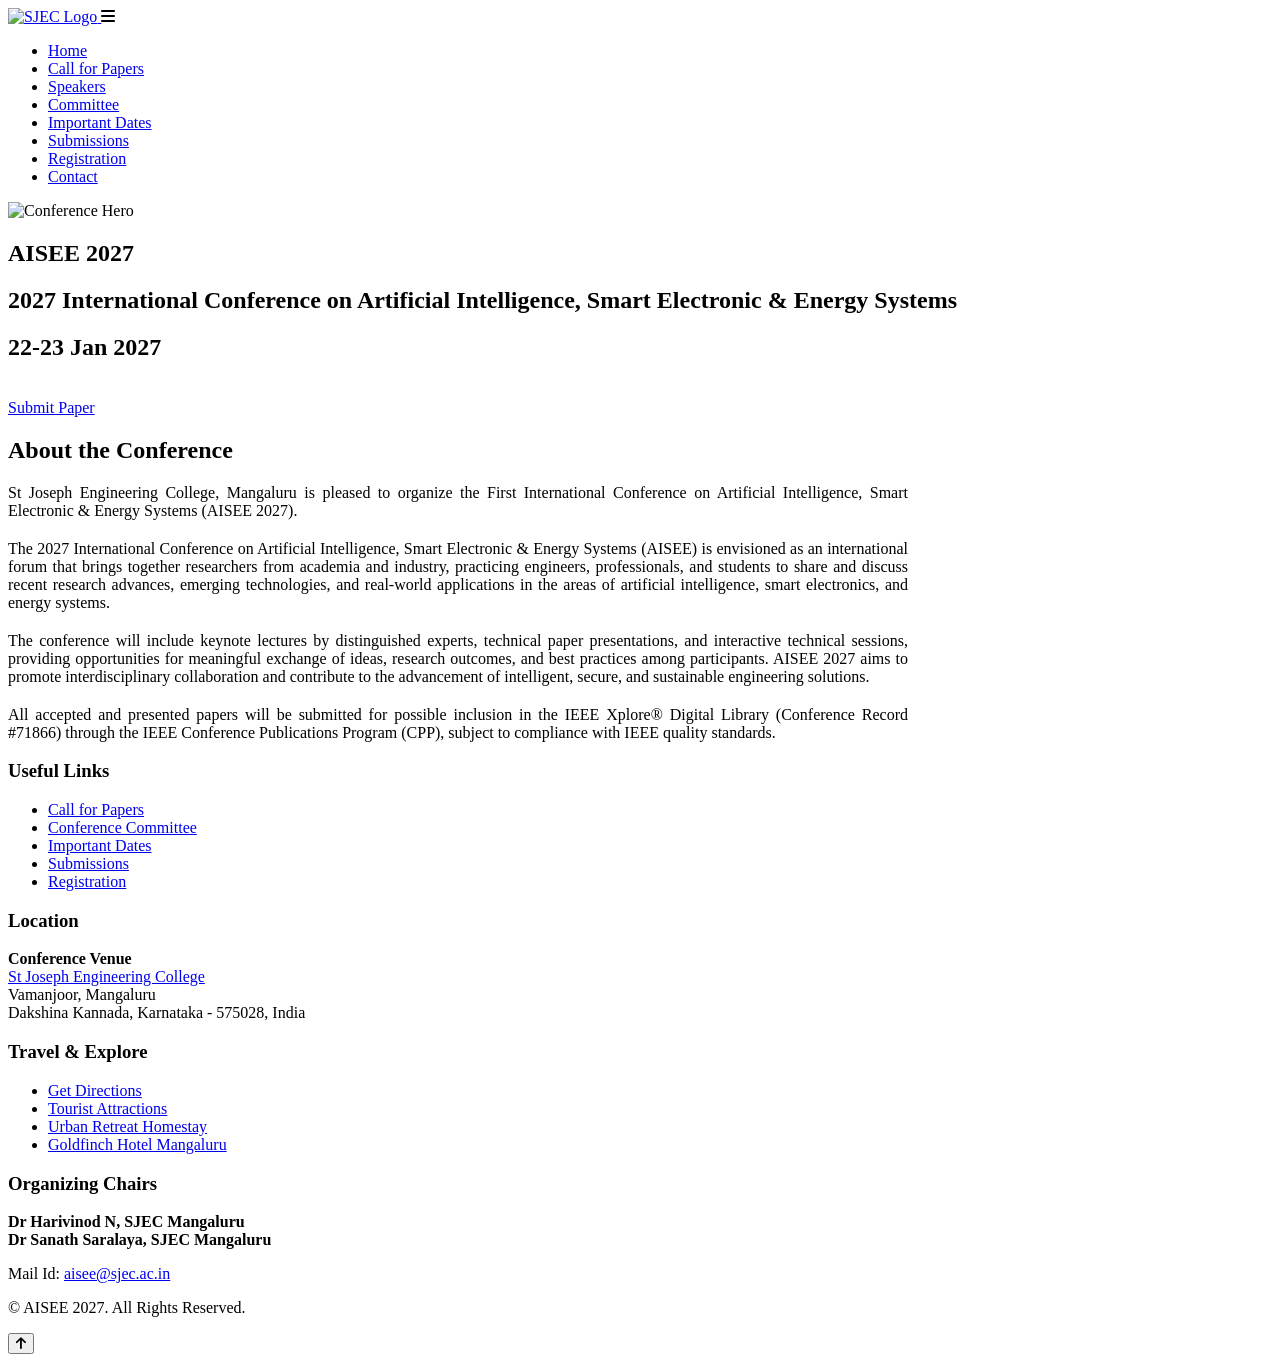
==== index.html @ bc48f502 "added conf number and big committee member change" ====
<!DOCTYPE html>
<html lang="en">

<head>
    <meta charset="UTF-8">
    <meta name="viewport" content="width=device-width, initial-scale=1.0">
    <title>AISEE 2027</title>
    <!-- CSS -->
    <link rel="stylesheet" href="CSS/Style.css">
    <!-- FontAwesome -->
    <link rel="stylesheet" href="https://cdnjs.cloudflare.com/ajax/libs/font-awesome/6.4.0/css/all.min.css">
</head>

<body>

    <!-- Navbar -->
    <nav class="navbar">
        <div class="container nav-container">
            <a href="index.html" class="logo">
                <img src="images/sjec-logo.png" alt="SJEC Logo" class="logo-img">
            </a>
            <i class="fa fa-bars nav-toggle"></i>
            <ul class="nav-links">
                <li><a href="index.html" class="active">Home</a></li>
                <!-- REMOVED About Hyperlink -->
                <li><a href="call_for_papers.html">Call for Papers</a></li>
                <li><a href="speakers.html">Speakers</a></li>
                <li><a href="committee.html">Committee</a></li>
                <li><a href="important_dates.html">Important Dates</a></li>
                <li><a href="submissions.html">Submissions</a></li>
                <li><a href="registration.html">Registration</a></li>
                <li><a href="contact.html">Contact</a></li>
            </ul>
        </div>
    </nav>

    <!-- Hero Section -->
    <section class="hero">
        <img src="images/2.jpg" alt="Conference Hero" class="hero-bg">
        <div class="hero-content">
            <h1>AISEE 2027</h1>
            <h2>2027 International Conference on Artificial Intelligence, Smart Electronic & Energy Systems</h2>
            <p style="font-size: 1.5rem; font-weight: 600; margin-top: 15px; margin-bottom: 20px;">22-23 Jan 2027</p>
            <br>
            <!-- <p>Connect. Innovate. Present. Join us for a transformative experience in engineering and technology.</p> -->
            <a href="submissions.html" class="btn">Submit Paper</a>
        </div>
    </section>

    <!-- About Section (Merged from about.html) -->
    <section class="section">
        <div class="container">
            <div class="text-content" style="text-align: justify; max-width: 900px;">
                <h2>About the Conference</h2>
                <p style="margin-bottom: 20px;">St Joseph Engineering College, Mangaluru is pleased to organize the
                    First International Conference on
                    Artificial Intelligence, Smart Electronic & Energy Systems (AISEE 2027).</p>

                <p style="margin-bottom: 20px;">The 2027 International Conference on Artificial Intelligence, Smart
                    Electronic & Energy Systems
                    (AISEE) is envisioned as an international forum that brings together researchers from academia and
                    industry, practicing engineers, professionals, and students to share and discuss recent research
                    advances, emerging technologies, and real-world applications in the areas of artificial
                    intelligence, smart electronics, and energy systems.</p>

                <p style="margin-bottom: 20px;">The conference will include keynote lectures by distinguished experts,
                    technical paper presentations,
                    and interactive technical sessions, providing opportunities for meaningful exchange of ideas,
                    research outcomes, and best practices among participants. AISEE 2027 aims to promote
                    interdisciplinary collaboration and contribute to the advancement of intelligent, secure, and
                    sustainable engineering solutions.</p>

                <p>All accepted and presented papers will be submitted for possible inclusion in the IEEE Xplore®
                    Digital Library (Conference Record #71866) through the IEEE Conference Publications Program (CPP),
                    subject to compliance with IEEE quality standards.</p>
            </div>
        </div>
    </section>

    <!-- Footer -->
    <footer>
        <div class="container">
            <div class="footer-grid">
                <!-- Useful Links -->
                <div class="footer-col">
                    <h3>Useful Links</h3>
                    <ul>
                        <li><a href="call_for_papers.html">Call for Papers</a></li>
                        <li><a href="committee.html">Conference Committee</a></li>
                        <li><a href="important_dates.html">Important Dates</a></li>
                        <li><a href="submissions.html">Submissions</a></li>
                        <li><a href="registration.html">Registration</a></li>
                    </ul>
                </div>

                <!-- Location -->
                <div class="footer-col">
                    <h3>Location</h3>
                    <p><strong>Conference Venue</strong><br>
                        <a href="https://maps.app.goo.gl/3f62PFBCgL2gDUsQ6">St Joseph Engineering
                            College</a><br>
                        Vamanjoor, Mangaluru<br>
                        Dakshina Kannada, Karnataka - 575028, India
                    </p>


                </div>

                <!-- Travel & Explore -->
                <div class="footer-col">
                    <h3>Travel & Explore</h3>
                    <ul>
                        <li><a href="https://www.google.com/maps/dir//St+Joseph+Engineering+College,+Vamanjoor,+Mangaluru,+Thiruvail,+Karnataka+575028/@12.9206645,74.8978821,3134m/data=!3m1!1e3!4m8!4m7!1m0!1m5!1m1!1s0x3ba359dfac132663:0xa7bf228838232d32!2m2!1d74.8986773!2d12.9107991?entry=ttu&g_ep=EgoyMDI2MDEyNS4wIKXMDSoASAFQAw%3D%3D"
                                target="_blank">Get Directions</a></li>
                        <li><a href="https://www.tripadvisor.in/Attractions-g297630-Activities-Mangalore_Dakshina_Kannada_District_Karnataka.html"
                                target="_blank">Tourist Attractions</a></li>
                        <li><a href="https://www.google.com/travel/search?ts=CAESCgoCCAMKAggDEAAaaApKEkYyJTB4M2JhMzU5ZGZhYzEzMjY2MzoweGE3YmYyMjg4MzgyMzJkMzI6HVN0IEpvc2VwaCBFbmdpbmVlcmluZyBDb2xsZWdlGgASGhIUCgcI6g8QARgfEgcI6g8QAhgBGAEyAhAAKgkKBToDSU5SGgA&qs=[base64]&utm_campaign=sharing&utm_medium=link_btn&utm_source=vr"
                                target="_blank">Urban Retreat Homestay</a></li>
                        <li><a href="https://www.google.com/travel/search?ts=CAESCgoCCAMKAggDEAAaaApKEkYyJTB4M2JhMzU5ZGZhYzEzMjY2MzoweGE3YmYyMjg4MzgyMzJkMzI6HVN0IEpvc2VwaCBFbmdpbmVlcmluZyBDb2xsZWdlGgASGhIUCgcI6g8QARgfEgcI6g8QAhgBGAEyAhAAKgwKCBIBBDoDSU5SGgA&qs=[base64]&utm_campaign=sharing&utm_medium=link_btn&utm_source=htls"
                                target="_blank">Goldfinch Hotel Mangaluru</a></li>
                    </ul>
                </div>

                <!-- Organizing Chairs -->
                <div class="footer-col">
                    <h3>Organizing Chairs</h3>
                    <p><strong>Dr Harivinod N, SJEC Mangaluru</strong><br>
                        <strong>Dr Sanath Saralaya, SJEC Mangaluru</strong></p>
                    <p>Mail Id: <a href="mailto:aisee@sjec.ac.in">aisee@sjec.ac.in</a></p>
                </div>
            </div>

            <div class="footer-bottom">
                <p>&copy; AISEE 2027. All Rights Reserved.</p>
                <button id="backToTop" class="btn-top" title="Back to Top"><i class="fa fa-arrow-up"></i></button>
            </div>
        </div>
    </footer>

    <script src="JS/main.js"></script>
</body>

</html>
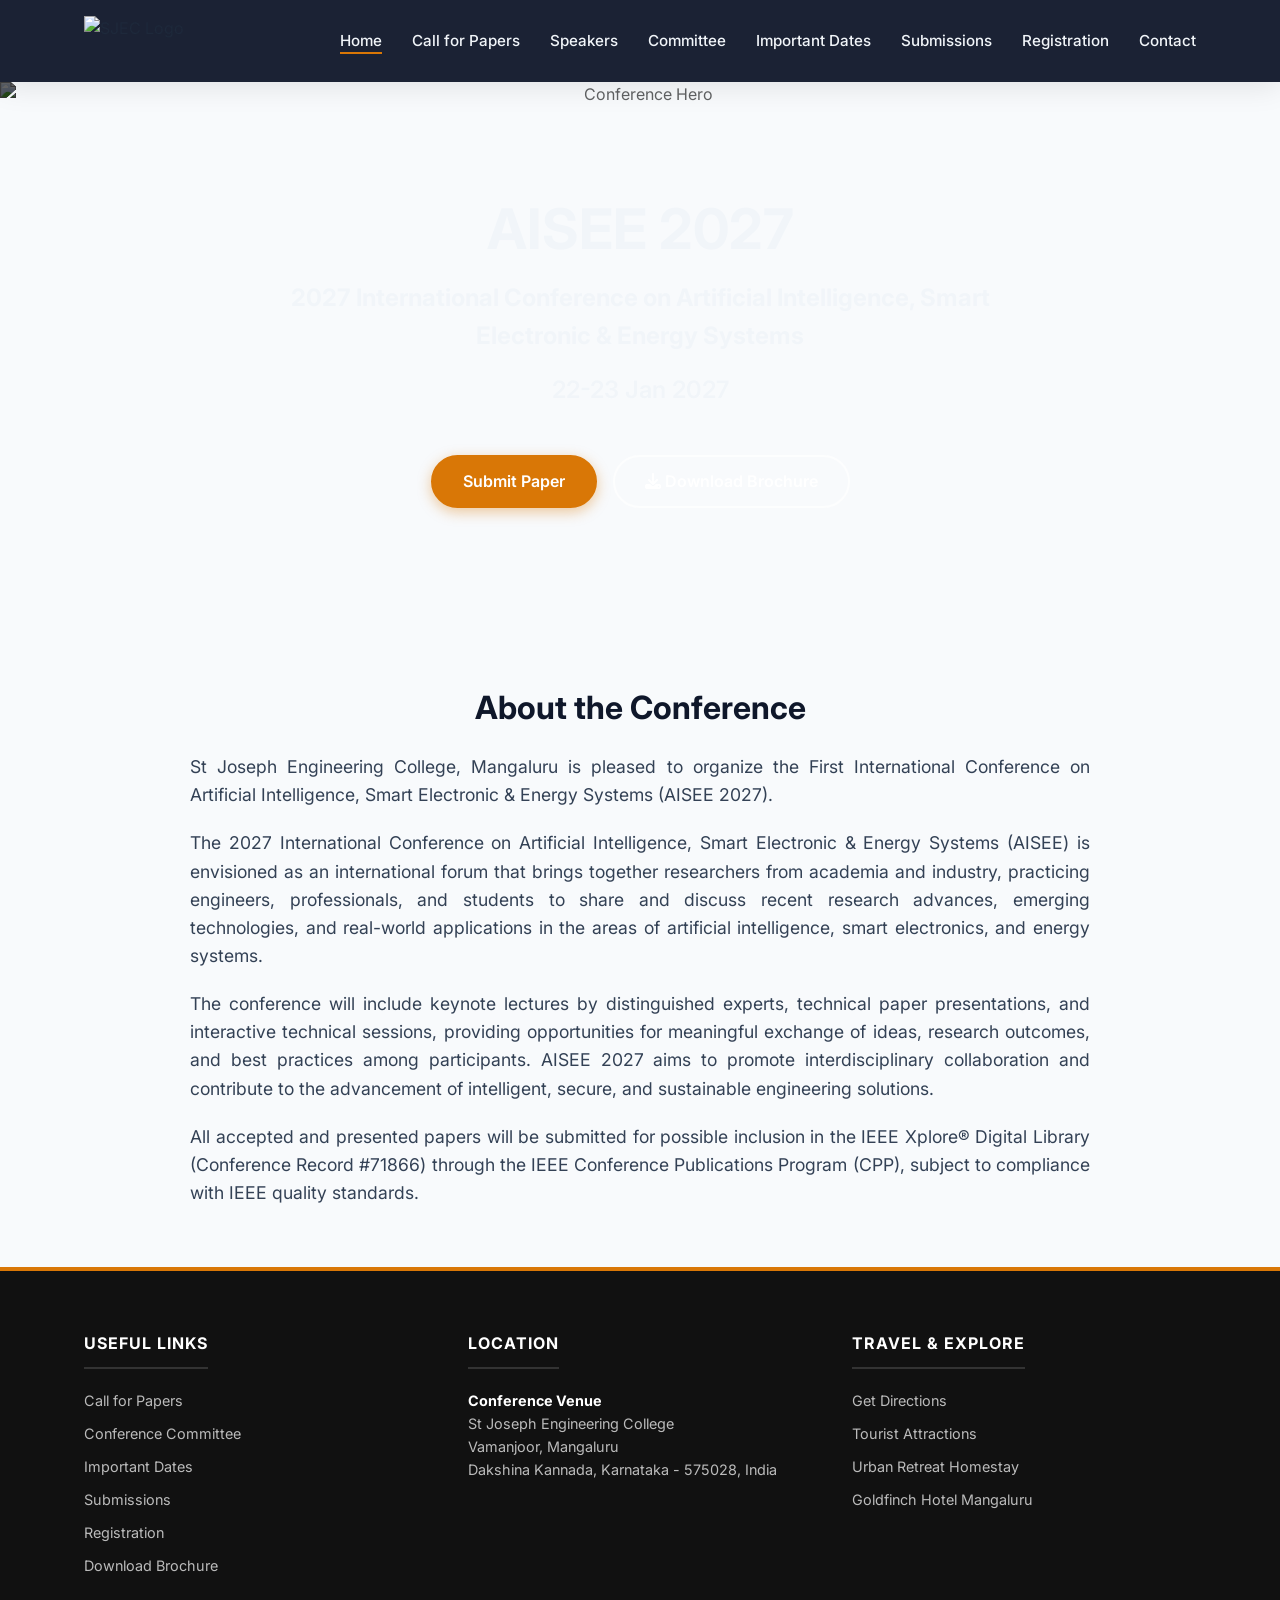
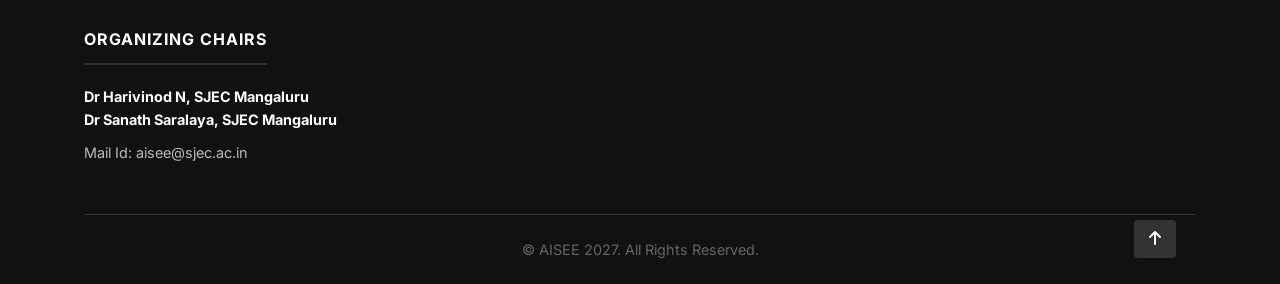
==== commit 905e45ff: "added brochure button to index and footer" ====
--- a/index.html
+++ b/index.html
@@ -43,7 +43,10 @@
             <p style="font-size: 1.5rem; font-weight: 600; margin-top: 15px; margin-bottom: 20px;">22-23 Jan 2027</p>
             <br>
             <!-- <p>Connect. Innovate. Present. Join us for a transformative experience in engineering and technology.</p> -->
-            <a href="submissions.html" class="btn">Submit Paper</a>
+            <div class="hero-btn-group">
+                <a href="submissions.html" class="btn" style="order:1">Submit Paper</a>
+                <a href="AISEE 2027_Broachure_Extended.pdf" class="btn btn-outline" download="AISEE_2027_Brochure.pdf" style="order:2"><i class="fa fa-download"></i> Download Brochure</a>
+            </div>
         </div>
     </section>
 
@@ -90,6 +93,7 @@
                         <li><a href="important_dates.html">Important Dates</a></li>
                         <li><a href="submissions.html">Submissions</a></li>
                         <li><a href="registration.html">Registration</a></li>
+                        <li><a href="AISEE 2027_Broachure_Extended.pdf" download="AISEE_2027_Brochure.pdf">Download Brochure</a></li>
                     </ul>
                 </div>
 
--- a/CSS/Style.css
+++ b/CSS/Style.css
@@ -0,0 +1,615 @@
+@import url('https://fonts.googleapis.com/css2?family=Inter:wght@300;400;600;700&display=swap');
+
+:root {
+    --primary-color: #0f172a;
+    /* Slate 900 */
+    --secondary-color: #334155;
+    /* Slate 700 */
+    --accent-color: #d97706;
+    /* Amber 600 */
+    --text-color: #1e293b;
+    /* Slate 800 */
+    --text-light: #f1f5f9;
+    /* Slate 100 */
+    --bg-color: #f8fafc;
+    /* Slate 50 */
+    --card-bg: #ffffff;
+    --transition: all 0.3s ease;
+    --shadow: 0 4px 6px -1px rgb(0 0 0 / 0.1), 0 2px 4px -2px rgb(0 0 0 / 0.1);
+    --shadow-hover: 0 10px 15px -3px rgb(0 0 0 / 0.1), 0 4px 6px -4px rgb(0 0 0 / 0.1);
+}
+
+/* RESET & GLOBAL */
+* {
+    margin: 0;
+    padding: 0;
+    box-sizing: border-box;
+}
+
+body {
+    font-family: 'Inter', sans-serif;
+    background: var(--bg-color);
+    color: var(--text-color);
+    line-height: 1.6;
+    overflow-x: hidden;
+    display: flex;
+    flex-direction: column;
+    min-height: 100vh;
+}
+
+a {
+    text-decoration: none;
+    color: inherit;
+    transition: var(--transition);
+}
+
+ul {
+    list-style: none;
+}
+
+img {
+    max-width: 100%;
+    display: block;
+}
+
+.container {
+    width: 90%;
+    max-width: 1200px;
+    margin: 0 auto;
+    padding: 0 20px;
+}
+
+/* NAVBAR */
+.navbar {
+    background: rgba(15, 23, 42, 0.95);
+    backdrop-filter: blur(10px);
+    padding: 1rem 0;
+    position: sticky;
+    top: 0;
+    z-index: 1000;
+    box-shadow: 0 4px 30px rgba(0, 0, 0, 0.1);
+}
+
+.nav-container {
+    display: flex;
+    justify-content: space-between;
+    align-items: center;
+}
+
+.logo-img {
+    height: 50px;
+    width: auto;
+}
+
+.nav-links {
+    display: flex;
+    gap: 30px;
+}
+
+.nav-links li a {
+    color: var(--text-light);
+    font-weight: 500;
+    font-size: 0.95rem;
+    position: relative;
+}
+
+.nav-links li a::after {
+    content: '';
+    position: absolute;
+    width: 0;
+    height: 2px;
+    bottom: -4px;
+    left: 0;
+    background-color: var(--accent-color);
+    transition: width 0.3s ease;
+}
+
+.nav-links li a:hover::after,
+.nav-links li a.active::after {
+    width: 100%;
+}
+
+.nav-toggle {
+    display: none !important;
+    color: var(--text-light);
+    font-size: 1.5rem;
+    cursor: pointer;
+}
+
+/* HERO SECTION (Dashboard) */
+.hero {
+    position: relative;
+    height: 60vh;
+    /* Reduced height since we are adding more content below */
+    display: flex;
+    align-items: center;
+    justify-content: center;
+    overflow: hidden;
+    color: var(--text-light);
+    text-align: center;
+}
+
+.hero-bg {
+    position: absolute;
+    top: 0;
+    left: 0;
+    width: 100%;
+    height: 100%;
+    object-fit: cover;
+    z-index: -1;
+    filter: brightness(0.4);
+}
+
+.hero-content {
+    max-width: 800px;
+    padding: 20px;
+    animation: fadeInUp 1s ease-out;
+}
+
+.hero h1 {
+    font-size: 3.5rem;
+    font-weight: 700;
+    margin-bottom: 1rem;
+    line-height: 1.2;
+}
+
+.hero p {
+    font-size: 1.2rem;
+    margin-bottom: 2rem;
+    opacity: 0.9;
+}
+
+.btn {
+    display: inline-block;
+    padding: 12px 30px;
+    background: var(--accent-color);
+    color: white;
+    border-radius: 50px;
+    font-weight: 600;
+    border: 2px solid var(--accent-color);
+    box-shadow: 0 4px 14px 0 rgba(217, 119, 6, 0.39);
+    transition: transform 0.2s, box-shadow 0.2s;
+}
+
+.btn:hover {
+    transform: translateY(-2px);
+    box-shadow: 0 6px 20px 0 rgba(217, 119, 6, 0.39);
+}
+
+.btn-outline {
+    background: transparent;
+    border: 2px solid rgba(255, 255, 255, 0.75);
+    color: white;
+    box-shadow: none;
+}
+
+.btn-outline:hover {
+    background: var(--accent-color);
+    border-color: var(--accent-color);
+    box-shadow: 0 4px 14px 0 rgba(217, 119, 6, 0.39);
+    transform: translateY(-2px);
+    color: white;
+}
+
+.hero-btn-group {
+    display: flex;
+    gap: 16px;
+    justify-content: center;
+    flex-wrap: wrap;
+}
+
+/* PAGE HEADERS */
+.page-header {
+    background: var(--primary-color);
+    color: white;
+    padding: 60px 0 40px;
+    text-align: center;
+    margin-bottom: 40px;
+}
+
+.page-header h1 {
+    font-size: 2.5rem;
+}
+
+.btn-back {
+    display: inline-block;
+    margin-top: 20px;
+    color: var(--accent-color);
+    font-weight: 600;
+}
+
+.btn-back:hover {
+    text-decoration: underline;
+}
+
+
+/* CONTENT SECTIONS */
+.section {
+    padding: 60px 0;
+    flex: 1;
+    /* Push footer down */
+}
+
+.section h2 {
+    font-size: 2rem;
+    color: var(--primary-color);
+    margin-bottom: 20px;
+    text-align: center;
+}
+
+.text-content {
+    max-width: 800px;
+    margin: 0 auto;
+    font-size: 1.1rem;
+    color: var(--secondary-color);
+    text-align: justify;
+}
+
+/* CARDS & GRID */
+.grid-container {
+    display: grid;
+    grid-template-columns: repeat(auto-fit, minmax(280px, 1fr));
+    gap: 30px;
+    padding: 20px 0;
+}
+
+/* SPEAKER CARDS */
+.speaker-card {
+    background: var(--card-bg);
+    border-radius: 16px;
+    overflow: hidden;
+    box-shadow: var(--shadow);
+    transition: var(--transition);
+    text-align: center;
+    padding-bottom: 20px;
+}
+
+.speaker-card:hover {
+    transform: translateY(-5px);
+    box-shadow: var(--shadow-hover);
+}
+
+.speaker-img-wrapper {
+    overflow: hidden;
+    height: 350px;
+    width: 100%;
+}
+
+.speaker-card img {
+    width: 100%;
+    height: 100%;
+    object-fit: cover;
+    transition: transform 0.5s ease;
+    /* Smooth zoom animation */
+}
+
+/* The requested nice look: expand on hover */
+.speaker-card:hover img {
+    transform: scale(1.1);
+}
+
+.speaker-info {
+    padding: 20px;
+}
+
+.speaker-info h3 {
+    margin-bottom: 5px;
+    color: var(--primary-color);
+}
+
+.speaker-info p {
+    color: var(--accent-color);
+    font-weight: 500;
+    font-size: 0.9rem;
+}
+
+/* COMMITTEE LIST */
+.committee-list {
+    max-width: 800px;
+    margin: auto;
+    background: white;
+    padding: 30px;
+    border-radius: 10px;
+    box-shadow: var(--shadow);
+}
+
+/* DATES LIST */
+.dates-list {
+    max-width: 600px;
+    margin: auto;
+}
+
+.date-item {
+    background: white;
+    padding: 20px;
+    margin-bottom: 15px;
+    border-left: 5px solid var(--accent-color);
+    border-radius: 0 8px 8px 0;
+    box-shadow: var(--shadow);
+    display: flex;
+    justify-content: space-between;
+    align-items: center;
+    transition: transform 0.3s ease, box-shadow 0.3s ease;
+}
+
+.date-item:hover {
+    transform: translateX(10px);
+    box-shadow: var(--shadow-hover);
+}
+
+.date-label {
+    font-weight: 600;
+    color: var(--primary-color);
+}
+
+.date-value {
+    color: var(--secondary-color);
+}
+
+/* FORMS (Contact/Registration placeholders) */
+.form-placeholder {
+    max-width: 600px;
+    margin: 0 auto;
+    text-align: center;
+    padding: 40px;
+    background: white;
+    border-radius: 12px;
+    box-shadow: var(--shadow);
+}
+
+/* FOOTER - MODERN & EXPANDED */
+footer {
+    background: #111;
+    /* Darker than primary for contrast */
+    color: #bbb;
+    padding: 60px 0 20px;
+    margin-top: auto;
+    font-size: 0.9rem;
+    border-top: 4px solid var(--accent-color);
+}
+
+.footer-grid {
+    display: grid;
+    grid-template-columns: repeat(auto-fit, minmax(250px, 1fr));
+    gap: 40px;
+    margin-bottom: 40px;
+}
+
+.footer-col h3 {
+    color: white;
+    text-transform: uppercase;
+    margin-bottom: 20px;
+    font-size: 1rem;
+    letter-spacing: 1px;
+    border-bottom: 2px solid #333;
+    padding-bottom: 10px;
+    display: inline-block;
+}
+
+.footer-col ul li {
+    margin-bottom: 10px;
+}
+
+.footer-col ul li a {
+    color: #bbb;
+}
+
+.footer-col ul li a:hover {
+    color: var(--accent-color);
+    padding-left: 5px;
+}
+
+.footer-col a {
+    color: #bbb;
+}
+
+.footer-col a:hover {
+    color: var(--accent-color);
+    padding-left: 5px;
+}
+
+.footer-col p {
+    margin-bottom: 10px;
+    line-height: 1.6;
+}
+
+.footer-col strong {
+    color: white;
+}
+
+.footer-bottom {
+    text-align: center;
+    padding-top: 20px;
+    border-top: 1px solid #333;
+    color: #666;
+    position: relative;
+    display: flex;
+    justify-content: center;
+    align-items: center;
+    min-height: 50px;
+}
+
+/* ANIMATIONS */
+@keyframes fadeInUp {
+    from {
+        opacity: 0;
+        transform: translateY(20px);
+    }
+
+    to {
+        opacity: 1;
+        transform: translateY(0);
+    }
+}
+
+
+/* REGISTRATION TABLE */
+.reg-container {
+    max-width: 900px;
+    margin: 40px auto;
+    background: white;
+    padding: 30px;
+    border-radius: 12px;
+    box-shadow: var(--shadow);
+}
+
+.reg-container h2 {
+    text-align: left;
+    margin-bottom: 20px;
+    border-bottom: 2px solid var(--accent-color);
+    padding-bottom: 10px;
+    display: inline-block;
+}
+
+.reg-info-list {
+    margin-bottom: 30px;
+    padding-left: 20px;
+}
+
+.reg-info-list li {
+    margin-bottom: 15px;
+    list-style: decimal;
+    color: var(--secondary-color);
+    overflow-wrap: break-word;
+    word-wrap: break-word;
+}
+
+.reg-table-wrapper {
+    overflow-x: auto;
+}
+
+.reg-table {
+    width: 100%;
+    border-collapse: collapse;
+    margin-top: 20px;
+}
+
+.reg-table th,
+.reg-table td {
+    padding: 15px;
+    text-align: left;
+    border-bottom: 1px solid #e2e8f0;
+}
+
+.reg-table th {
+    background-color: var(--primary-color);
+    color: white;
+    font-weight: 600;
+}
+
+.reg-table tr:hover {
+    background-color: #f1f5f9;
+}
+
+.reg-table tr:last-child td {
+    border-bottom: none;
+}
+
+
+/* TRACKS */
+.tracks-container {
+    max-width: 1000px;
+    margin: 0 auto;
+}
+
+.track-box {
+    margin-bottom: 30px;
+    background: white;
+    border-radius: 8px;
+    overflow: hidden;
+    box-shadow: var(--shadow);
+}
+
+.track-header {
+    background: #333;
+    /* Dark header like in image */
+    color: white;
+    padding: 15px 20px;
+    font-weight: 700;
+    font-size: 1.1rem;
+}
+
+.track-content {
+    padding: 20px;
+}
+
+.track-list {
+    display: grid;
+    grid-template-columns: repeat(auto-fit, minmax(300px, 1fr));
+    gap: 15px 40px;
+    list-style: none;
+    /* Removed default bullets */
+    text-align: left;
+}
+
+.track-list li {
+    position: relative;
+    padding-left: 20px;
+    color: var(--secondary-color);
+}
+
+.track-list li::before {
+    content: "•";
+    position: absolute;
+    left: 0;
+    color: #333;
+    /* Dark bullet */
+    font-weight: bold;
+}
+
+/* BACK TO TOP */
+.btn-top {
+    position: absolute;
+    right: 20px;
+    top: 50%;
+    transform: translateY(-50%);
+    background: #333;
+    color: white;
+    border: none;
+    padding: 10px 15px;
+    font-size: 1rem;
+    cursor: pointer;
+    border-radius: 4px;
+    transition: background 0.3s;
+}
+
+.btn-top:hover {
+    background: var(--accent-color);
+}
+
+/* RESPONSIVE */
+@media (max-width: 768px) {
+
+    .nav-toggle {
+        display: block !important;
+    }
+
+    .nav-links {
+        position: absolute;
+        top: 100%;
+        left: 0;
+        width: 100%;
+        background: var(--primary-color);
+        flex-direction: column;
+        align-items: center;
+        padding: 20px 0;
+        gap: 20px;
+        transform: translateY(-200%);
+        /* Hidden */
+        transition: transform 0.4s ease;
+        z-index: 900;
+    }
+
+    .nav-links.open {
+        transform: translateY(0);
+        box-shadow: 0 10px 10px rgba(0, 0, 0, 0.1);
+    }
+
+    .hero h1 {
+        font-size: 2.5rem;
+    }
+
+    .hero {
+        height: 50vh;
+    }
+}
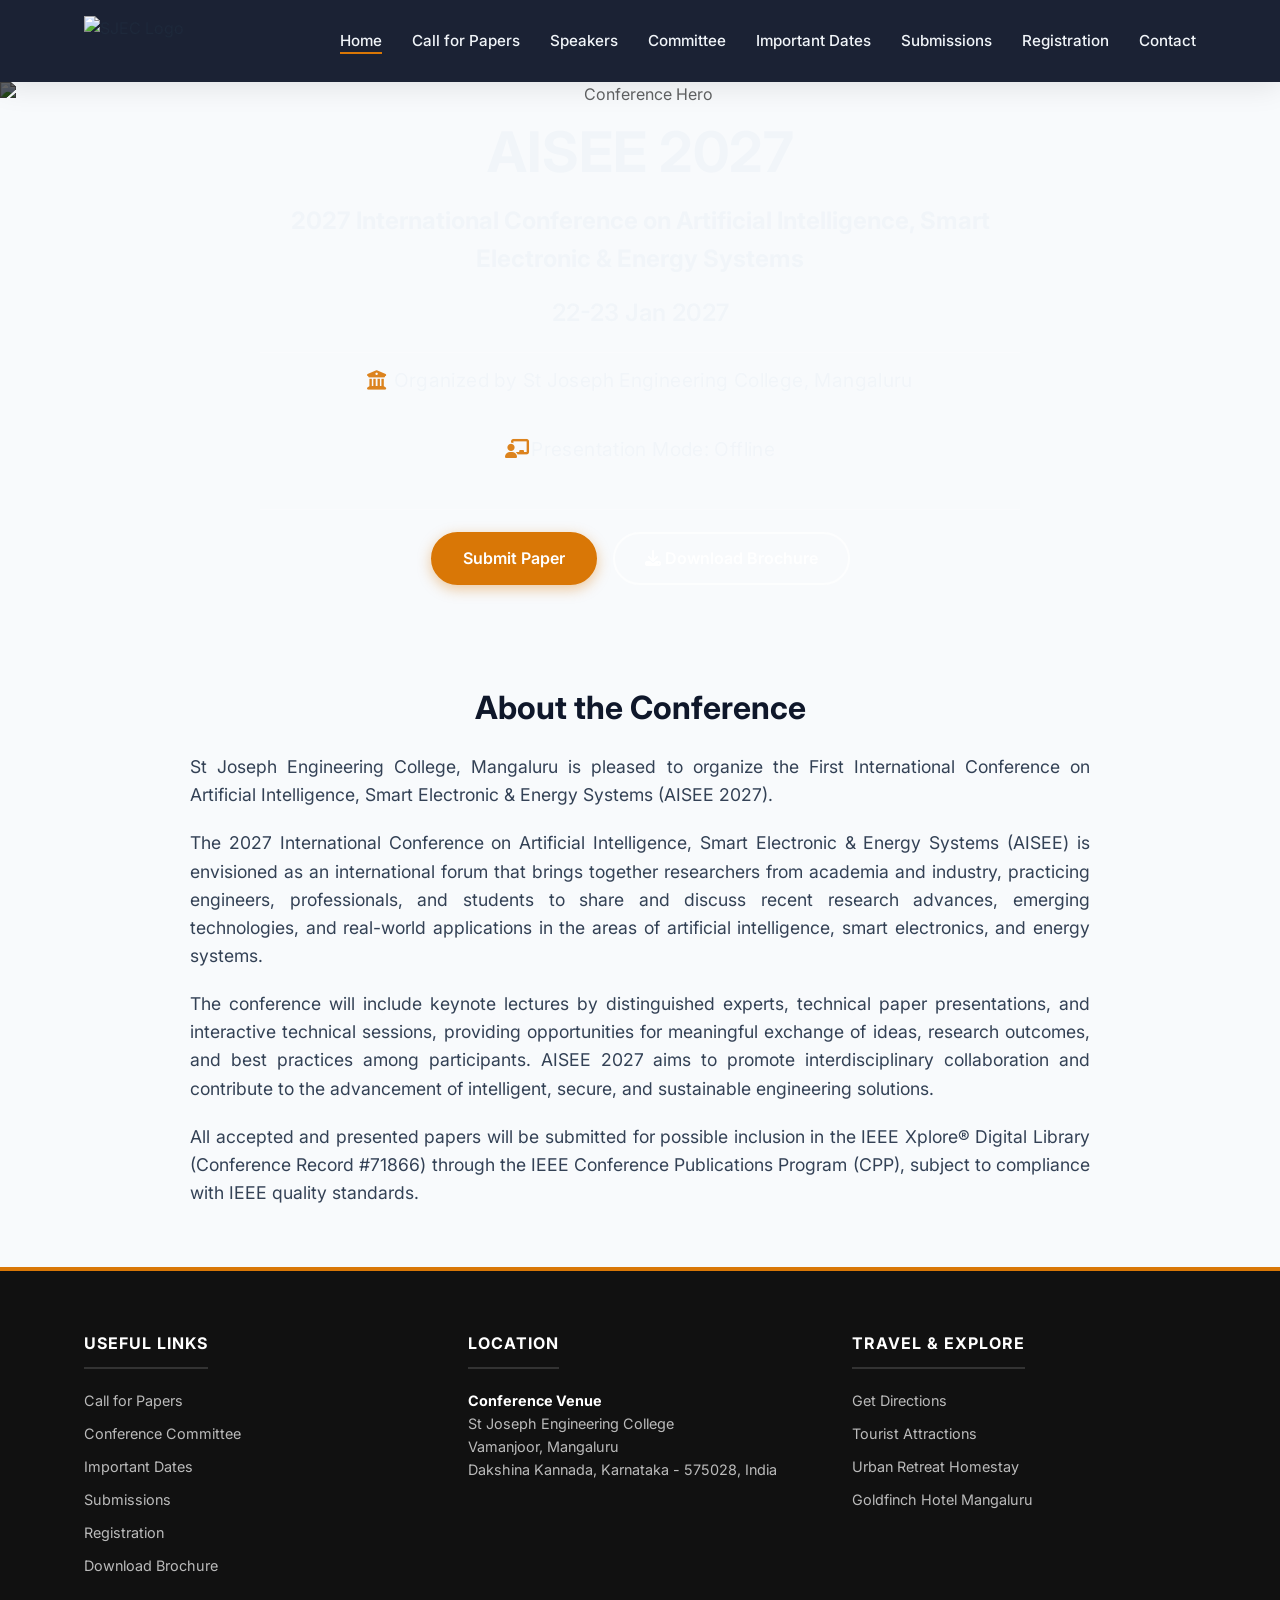
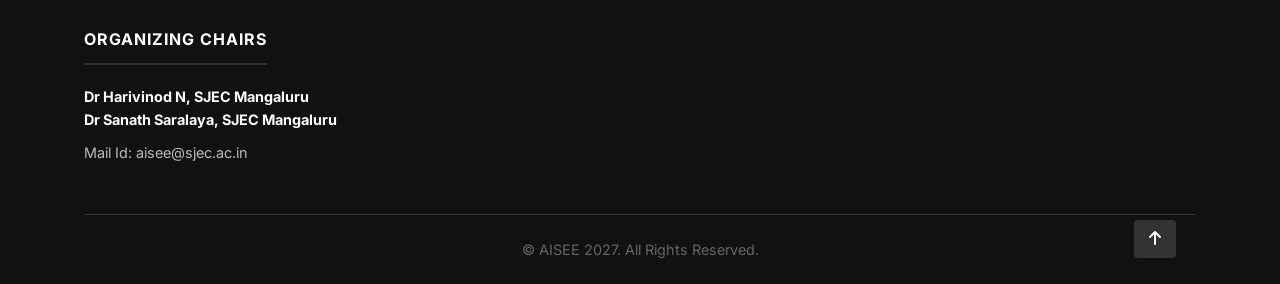
==== commit b5deabf7: "added brochure_v3 and submission deadline extended" ====
--- a/index.html
+++ b/index.html
@@ -5,6 +5,22 @@
     <meta charset="UTF-8">
     <meta name="viewport" content="width=device-width, initial-scale=1.0">
     <title>AISEE 2027</title>
+    <meta name="description" content="2027 International Conference on Artificial Intelligence, Smart Electronic & Energy Systems – 22-23 Jan 2027, St Joseph Engineering College, Mangaluru.">
+    <!-- Open Graph / Social Preview -->
+    <meta property="og:type" content="website">
+    <meta property="og:url" content="https://aisee2027.netlify.app/">
+    <meta property="og:title" content="AISEE 2027 – International Conference on AI, Smart Electronic & Energy Systems">
+    <meta property="og:description" content="22-23 Jan 2027 | St Joseph Engineering College, Mangaluru | IEEE Xplore indexed conference.">
+    <meta property="og:image" content="https://aisee2027.netlify.app/images/aisee-logo.png">
+    <meta property="og:image:width" content="1200">
+    <meta property="og:image:height" content="630">
+    <!-- Twitter Card -->
+    <meta name="twitter:card" content="summary_large_image">
+    <meta name="twitter:title" content="AISEE 2027 – International Conference on AI, Smart Electronic & Energy Systems">
+    <meta name="twitter:description" content="22-23 Jan 2027 | St Joseph Engineering College, Mangaluru | IEEE Xplore indexed conference.">
+    <meta name="twitter:image" content="https://aisee2027.netlify.app/images/aisee-logo.png">
+    <!-- Favicon -->
+    <link rel="icon" type="image/png" href="images/aisee-logo.png">
     <!-- CSS -->
     <link rel="stylesheet" href="CSS/Style.css">
     <!-- FontAwesome -->
@@ -41,11 +57,14 @@
             <h1>AISEE 2027</h1>
             <h2>2027 International Conference on Artificial Intelligence, Smart Electronic & Energy Systems</h2>
             <p style="font-size: 1.5rem; font-weight: 600; margin-top: 15px; margin-bottom: 20px;">22-23 Jan 2027</p>
-            <br>
             <!-- <p>Connect. Innovate. Present. Join us for a transformative experience in engineering and technology.</p> -->
+            <div class="hero-meta">
+                <p class="hero-meta-item"><i class="fa fa-university"></i> Organized by St Joseph Engineering College, Mangaluru</p>
+                <p class="hero-meta-item"><i class="fa fa-chalkboard-teacher"></i> Presentation Mode: Offline</p>
+            </div>
             <div class="hero-btn-group">
                 <a href="submissions.html" class="btn" style="order:1">Submit Paper</a>
-                <a href="AISEE 2027_Broachure_Extended.pdf" class="btn btn-outline" download="AISEE_2027_Brochure.pdf" style="order:2"><i class="fa fa-download"></i> Download Brochure</a>
+                <a href="AISEE_Broachure_V3.pdf" class="btn btn-outline" download="AISEE_Broachure_V3.pdf" style="order:2"><i class="fa fa-download"></i> Download Brochure</a>
             </div>
         </div>
     </section>
@@ -93,7 +112,7 @@
                         <li><a href="important_dates.html">Important Dates</a></li>
                         <li><a href="submissions.html">Submissions</a></li>
                         <li><a href="registration.html">Registration</a></li>
-                        <li><a href="AISEE 2027_Broachure_Extended.pdf" download="AISEE_2027_Brochure.pdf">Download Brochure</a></li>
+                        <li><a href="AISEE_Broachure_V3.pdf" download="AISEE_Broachure_V3.pdf">Download Brochure</a></li>
                     </ul>
                 </div>
 
--- a/CSS/Style.css
+++ b/CSS/Style.css
@@ -159,6 +159,30 @@
     opacity: 0.9;
 }
 
+.hero-meta {
+    margin: 14px 0 22px;
+    display: flex;
+    flex-direction: column;
+    gap: 6px;
+    border-top: 1px solid rgba(255, 255, 255, 0.2);
+    border-bottom: 1px solid rgba(255, 255, 255, 0.2);
+    padding: 12px 0;
+}
+
+.hero-meta-item {
+    font-size: 0.95rem;
+    opacity: 0.88;
+    margin: 0;
+    letter-spacing: 0.02em;
+}
+
+.hero-meta-item i {
+    margin-right: 7px;
+    color: var(--accent-color);
+    width: 14px;
+    text-align: center;
+}
+
 .btn {
     display: inline-block;
     padding: 12px 30px;
@@ -315,7 +339,7 @@
 
 /* DATES LIST */
 .dates-list {
-    max-width: 600px;
+    max-width: 720px;
     margin: auto;
 }
 
@@ -340,10 +364,19 @@
 .date-label {
     font-weight: 600;
     color: var(--primary-color);
+    display: flex;
+    align-items: center;
+    gap: 8px;
+    flex-wrap: nowrap;
+    white-space: nowrap;
 }
 
 .date-value {
     color: var(--secondary-color);
+    white-space: nowrap;
+    text-align: right;
+    flex-shrink: 0;
+    margin-left: 16px;
 }
 
 /* FORMS (Contact/Registration placeholders) */
@@ -610,6 +643,37 @@
     }
 
     .hero {
-        height: 50vh;
+        height: auto;
+        min-height: 50vh;
+        padding: 40px 0;
+    }
+
+    /* Hero buttons: stack vertically on mobile */
+    .hero-btn-group {
+        flex-direction: column;
+        align-items: center;
+        gap: 12px;
+    }
+}
+
+/* Date items: switch to column layout on small screens */
+@media (max-width: 540px) {
+
+    .date-item {
+        flex-direction: column;
+        align-items: flex-start;
+        gap: 6px;
+    }
+
+    .date-value {
+        text-align: left;
+        white-space: normal;
+        margin-left: 0;
+        flex-shrink: 1;
+    }
+
+    .date-label {
+        white-space: normal;
+        flex-wrap: wrap;
     }
 }
